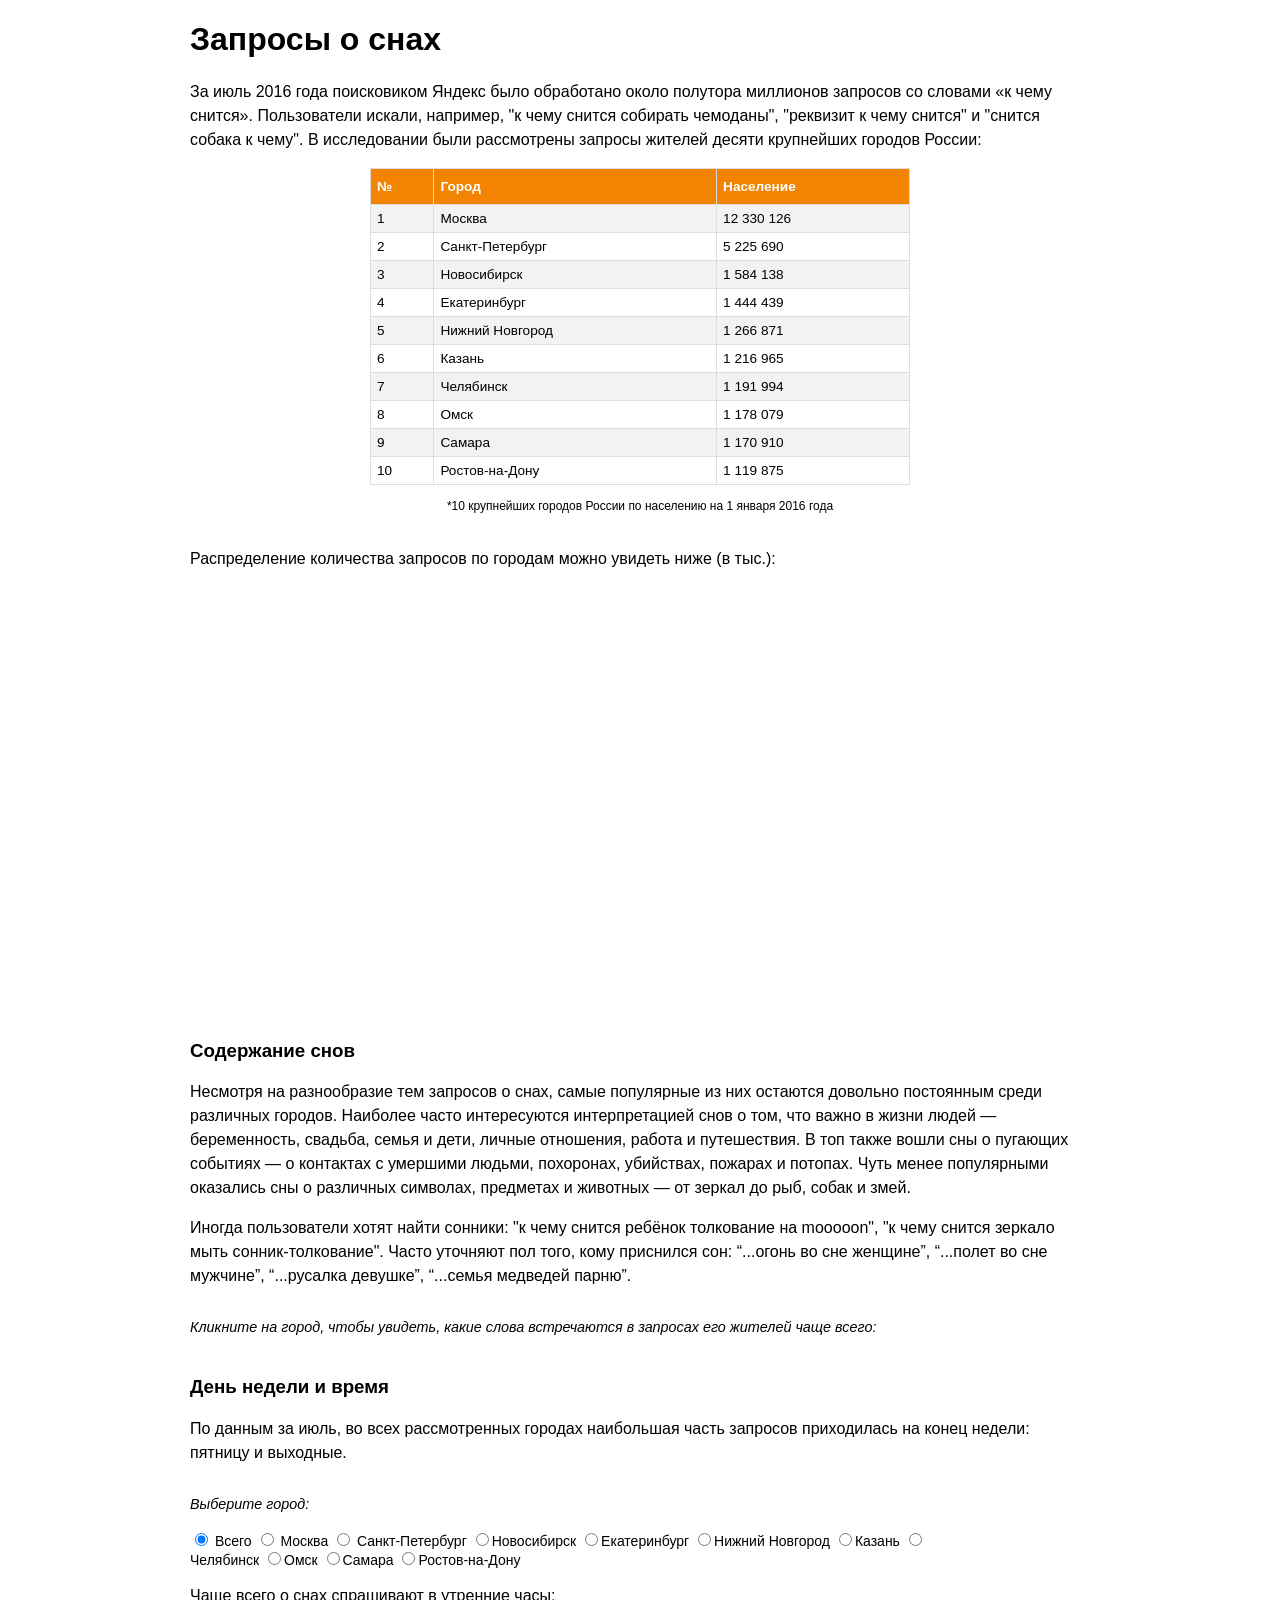
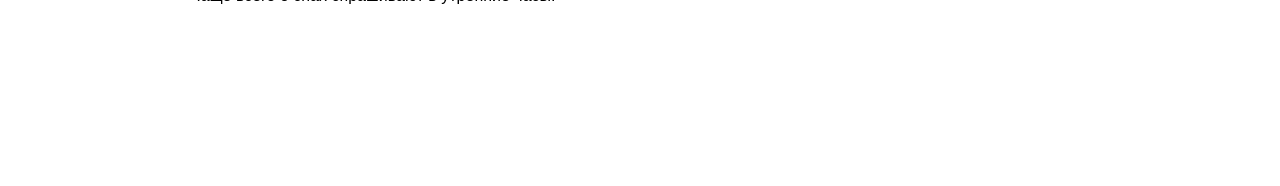
==== index.html @ c7f0e4a9 "Rename page" ====
<!DOCTYPE html>
<html>
<meta charset="utf-8">
<head>
	<link rel="stylesheet" type="text/css" href="dreams.css">
	<title>Запросы о снах</title>
</head>
<body>
<div id="page-wrap">
  <h1>Запросы о снах</h1>
    <p>За июль 2016 года поисковиком Яндекс было обработано около полутора миллионов запросов со словами «к чему снится». Пользователи искали, например, "к чему снится собирать чемоданы", "реквизит к чему снится" и "снится собака к чему". В исследовании были рассмотрены запросы жителей десяти крупнейших городов России:</p>
    <div>
      <table id="city_pop">
        <tr>
          <th>№</th>
          <th>Город</th>
          <th>Население</th>
        </tr>
        <tr>
          <td>1</td>
          <td>Москва</td>
          <td>12 330 126</td>
        </tr>
        <tr>
          <td>2</td>
          <td>Санкт-Петербург</td>
          <td>5 225 690</td>
       </tr>
       <tr>
          <td>3</td>	
          <td>Новосибирск</td>
          <td>1 584 138</td>
        </tr>
        <tr>
          <td>4</td>	
          <td>Екатеринбург</td>
          <td>1 444 439</td>
       </tr>
       <tr>
          <td>5</td> 	
          <td>Нижний Новгород</td>
          <td>1 266 871</td>
        </tr>
        <tr>
          <td>6</td>	
          <td>Казань</td>
          <td>1 216 965</td>
       </tr>
       <tr>
          <td>7</td>	
          <td>Челябинск</td>
          <td>1 191 994</td>
        </tr>
        <tr>
          <td>8</td>	
          <td>Омск</td>
          <td>1 178 079</td>
       </tr>
       <tr>
          <td>9</td>	
          <td>Самара</td>
          <td>1 170 910</td>
        </tr>
        <tr>
          <td>10</td>
          <td>Ростов-на-Дону</td>
          <td>1 119 875</td>
       </tr>
       </table>
       <p id='footnote'>*10 крупнейших городов России по населению на 1 января 2016 года</p>
      </div>
    <p class='space'>Распределение количества запросов по городам можно увидеть ниже (в тыс.):</p>
  <div id = bar_cities>
  <svg width="600" height="430"></svg>
   <script src="https://d3js.org/d3.v4.min.js"></script>
  <script type="text/javascript" src="bars_c.js"></script>
  </div>

   <!-- THERE GOES BAR-CITIES-->
  <h3>Содержание снов</h3>
    <p>Несмотря на разнообразие тем запросов о снах, самые популярные из них остаются довольно постоянным среди различных городов. Наиболее часто интересуются интерпретацией снов о том, что важно в жизни людей — беременность, свадьба, семья и дети, личные отношения, работа и путешествия. В топ также вошли сны о пугающих событиях — о контактах с умершими  людьми, похоронах, убийствах, пожарах и потопах. Чуть менее популярными оказались сны о различных символах, предметах и животных — от зеркал до рыб, собак и змей. </p>
    <p>Иногда пользователи хотят найти сонники: "к чему снится ребёнок толкование на mooooon", "к чему снится зеркало мыть сонник-толкование". Часто уточняют пол того, кому приснился сон: “...огонь во сне женщине”, “...полет во сне мужчине”, “...русалка девушке”, “...семья медведей парню”.</p>

    <p class='choice'>Кликните на город, чтобы увидеть, какие слова встречаются в запросах его жителей чаще всего: </p>
  
  <script src="http://d3js.org/d3.v3.min.js"></script> 
  <div id = "area2">
   <script type="text/javascript" src="word_bubble.js"></script>
     <!-- // <script type="text/javascript" src="wb2.js"></script> -->

  </div>
  <h3 class = 'space'>День недели и время</h3>
    <p>По данным за июль, во всех рассмотренных городах наибольшая часть запросов приходилась на конец недели: пятницу и выходные.</p>
    <p class='choice'>Выберите город:</p>
  <div id = "area1"> 
    <form>
      <label><input type="radio" name="dataset" id="dataset" value="Всего" checked> Всего</label>
      <label><input type="radio" name="dataset" id="dataset" value="Москва"> Москва</label>
      <label><input type="radio" name="dataset" id="dataset" value="Санкт-Петербург"> Санкт-Петербург</label>
      <label><input type="radio" name="dataset" id="dataset" value="Новосибирск" >Новосибирск</label>
      <label><input type="radio" name="dataset" id="dataset" value="Екатеринбург">Екатеринбург</label>
      <label><input type="radio" name="dataset" id="dataset" value="Нижний Новгород">Нижний Новгород</label>
      <label><input type="radio" name="dataset" id="dataset" value="Казань">Казань</label>
      <label><input type="radio" name="dataset" id="dataset" value="Челябинск">Челябинск</label>
      <label><input type="radio" name="dataset" id="dataset" value="Омск">Омск</label>
      <label><input type="radio" name="dataset" id="dataset" value="Самара">Самара</label>
      <label><input type="radio" name="dataset" id="dataset" value="Ростов-на-Дону">Ростов-на-Дону</label>
    
    </form>
   <script type="text/javascript" src="weekday.js"></script> 

  </div>
    <p>Чаще всего о снах спрашивают в утренние часы:</p>

  <svg class="chart"></svg>
  <script type="text/javascript" src="hour_hist.js"></script> 
</div>
</body>
</html>
---- dreams.css ----
#page-wrap{
  width: 900px; 
  margin: 0 auto;
}

p, h1, h3 {
  font-family: "Trebuchet MS", Arial, Helvetica, sans-serif;
}

p{
  line-height: 1.5;
  font-size: 16px;
  width: 100%;
}

h3 {
    page-break-before: always;
}
#footnote{
  font-size: 75%;
  text-align: center;
}

.space{margin-top: 2em; }

.choice{
  font-size: 90%;
  font-style: oblique;
  margin-top: 2em;
}


#city_pop {
    font-family: "Trebuchet MS", Arial, Helvetica, sans-serif;
    font-size: 85%;
    border-collapse: collapse;
    width: 60%;
    margin-left:auto; 
    margin-right:auto;
}

#city_pop td, #city_pop th {
    border: 1px solid #ddd;
    padding: 6px;
}

#city_pop tr:nth-child(even){background-color: #f2f2f2;}

#city_pop tr:hover {background-color: #ddd;}

#city_pop th {
    padding-top: 10px;
    padding-bottom: 10px;
    text-align: left;
    background-color: #F28401;
    color: white;
}

.axis path,
.axis line {
  fill: none;
  stroke: #D4D8DA;
  stroke-width: 1px;
  shape-rendering: crispEdges;
}

.x path {
  display: none;
}
.toolTip {
  position: absolute;
  display: none;
  min-width: 15px;
  height: auto;
  background: none repeat scroll 0 0 snow;
  border: 0 none;
  border-radius: 8px 8px 8px 8px;
  box-shadow: -3px 3px 15px #888888;
  color: black;
  font-family: "Trebuchet MS", Arial, Helvetica, sans-serif;
  font-size: 12px;
  border: 1px solid ;
  padding: 5px;
  text-align: center;
}

.bar {
  fill: darkorange;
}

.bar:hover {
  fill: red;
}

.node {
  cursor: pointer;
}

.node:hover {
  stroke: #000;
  stroke-width: 1.5px;
}

.node--root {
  stroke: #777;
  stroke-width: 2px;
}

.node--leaf {
  fill: white;
}

.label {
  font-family: "Trebuchet MS", Arial, Helvetica, sans-serif;
  font-size: 11px;
  text-anchor: middle;
  text-shadow: 0 1px 0 #fff, 1px 0 0 #fff, -1px 0 0 #fff, 0 -1px 0 #fff;
}
form{
  font-family: "Trebuchet MS", Arial, Helvetica, sans-serif;
  font-size: 14px;
/*  text-align: center;
*/  width: 87%
}
.label,
.node--root,
.node--leaf {
  pointer-events: none;
}
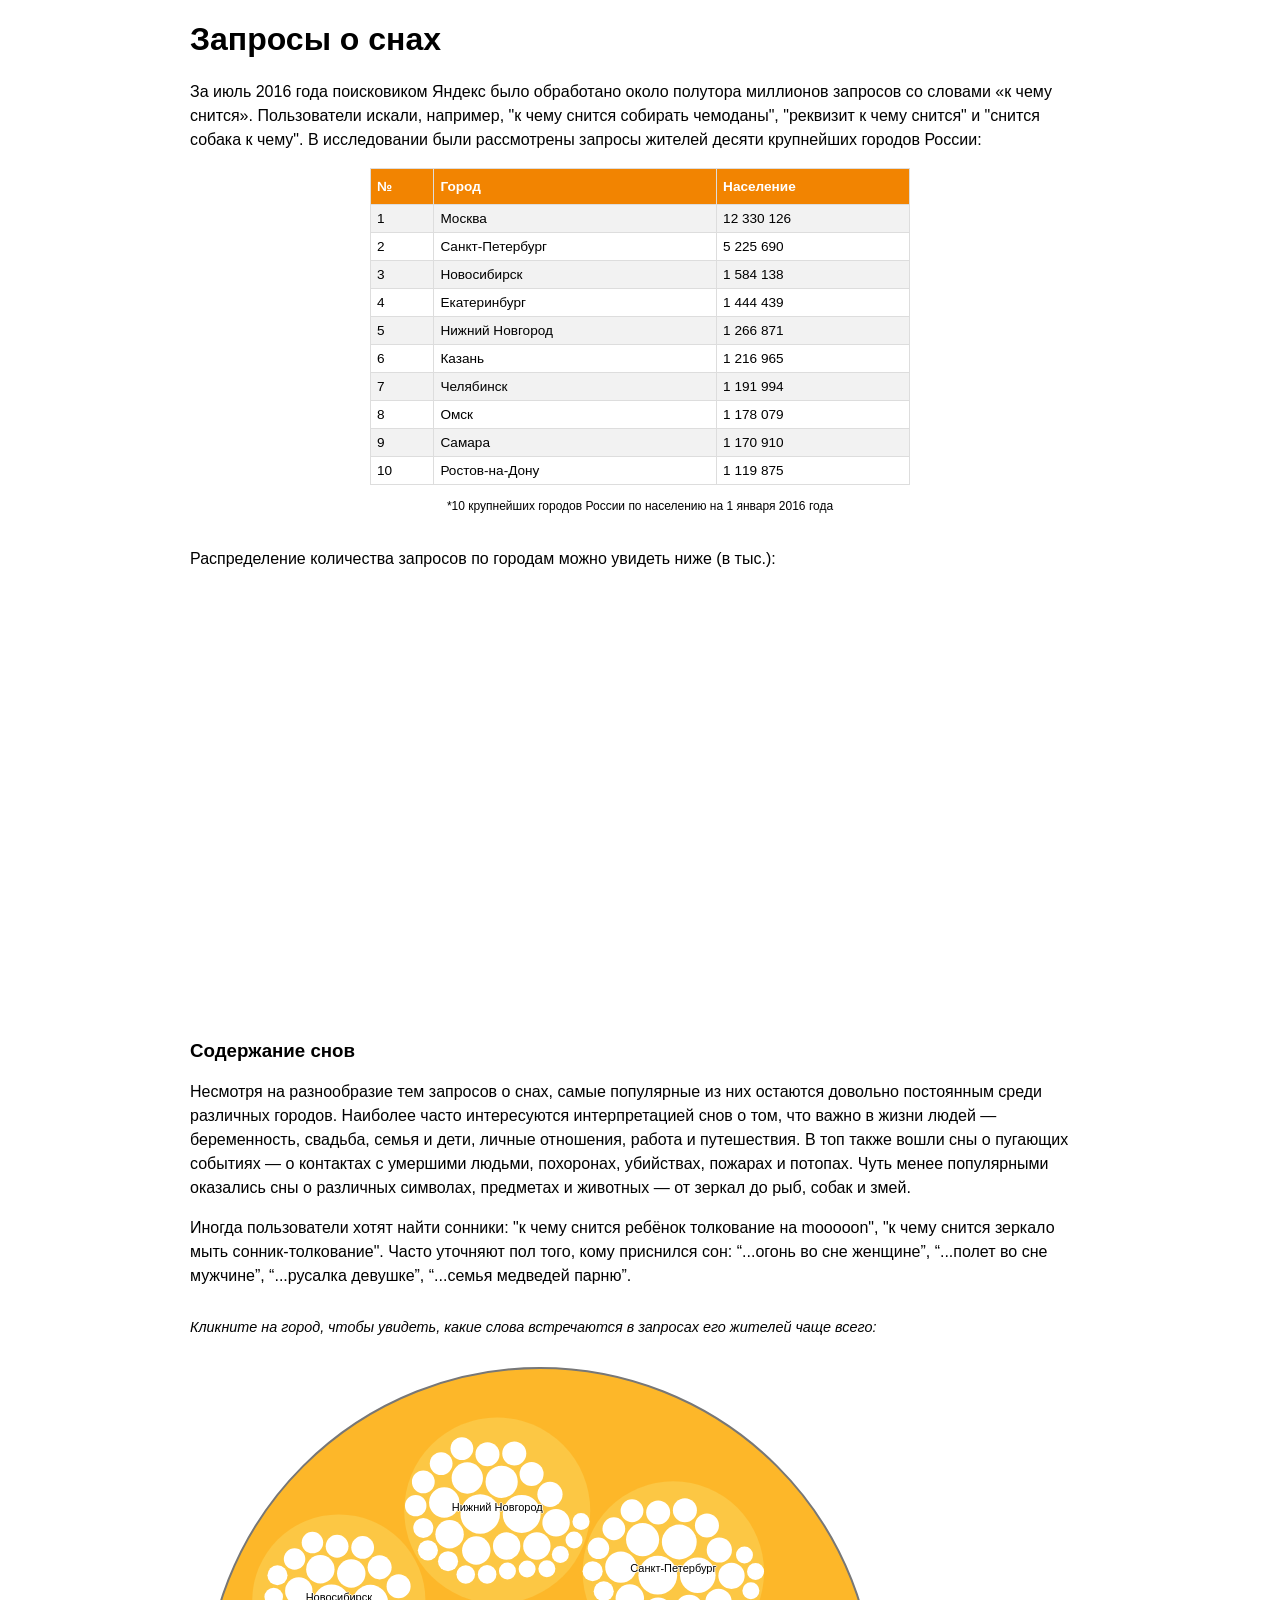
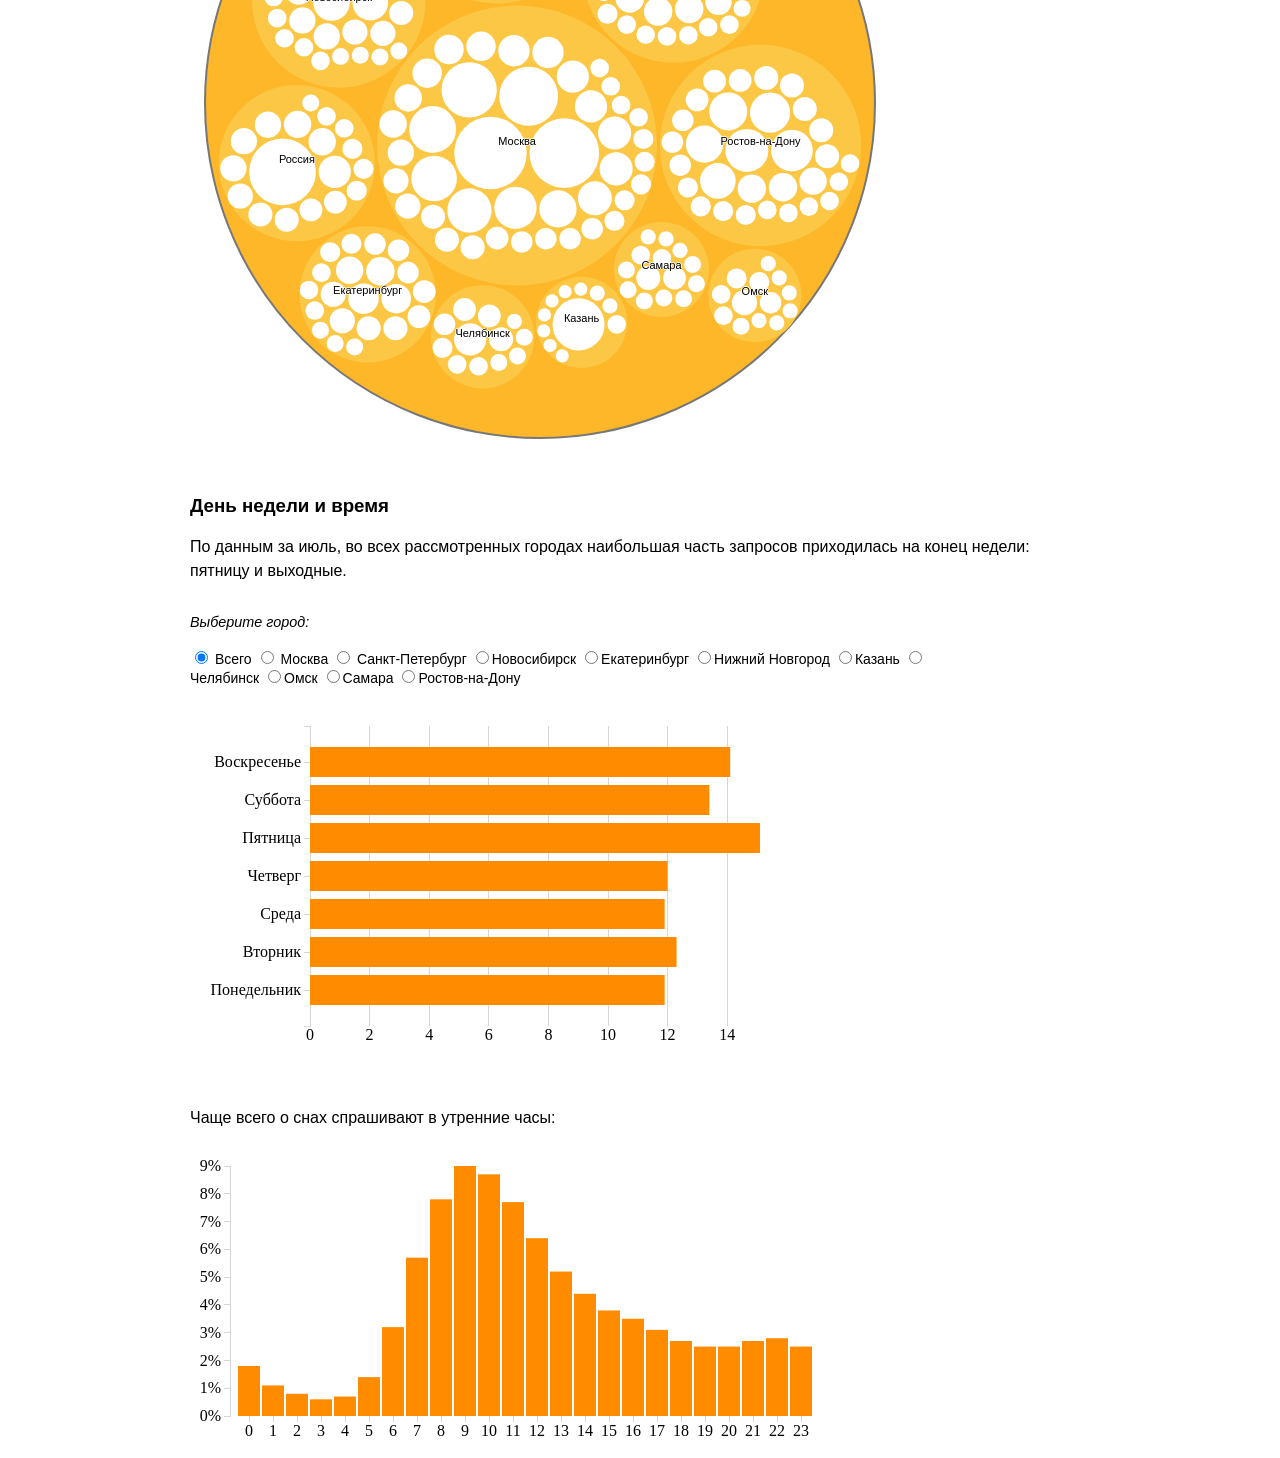
==== commit 261b00ec: "add v3" ====
--- a/index.html
+++ b/index.html
@@ -83,7 +83,7 @@
 
     <p class='choice'>Кликните на город, чтобы увидеть, какие слова встречаются в запросах его жителей чаще всего: </p>
   
-  <script src="http://d3js.org/d3.v3.min.js"></script> 
+  <script src="d3_v3.js"></script> 
   <div id = "area2">
    <script type="text/javascript" src="word_bubble.js"></script>
      <!-- // <script type="text/javascript" src="wb2.js"></script> -->
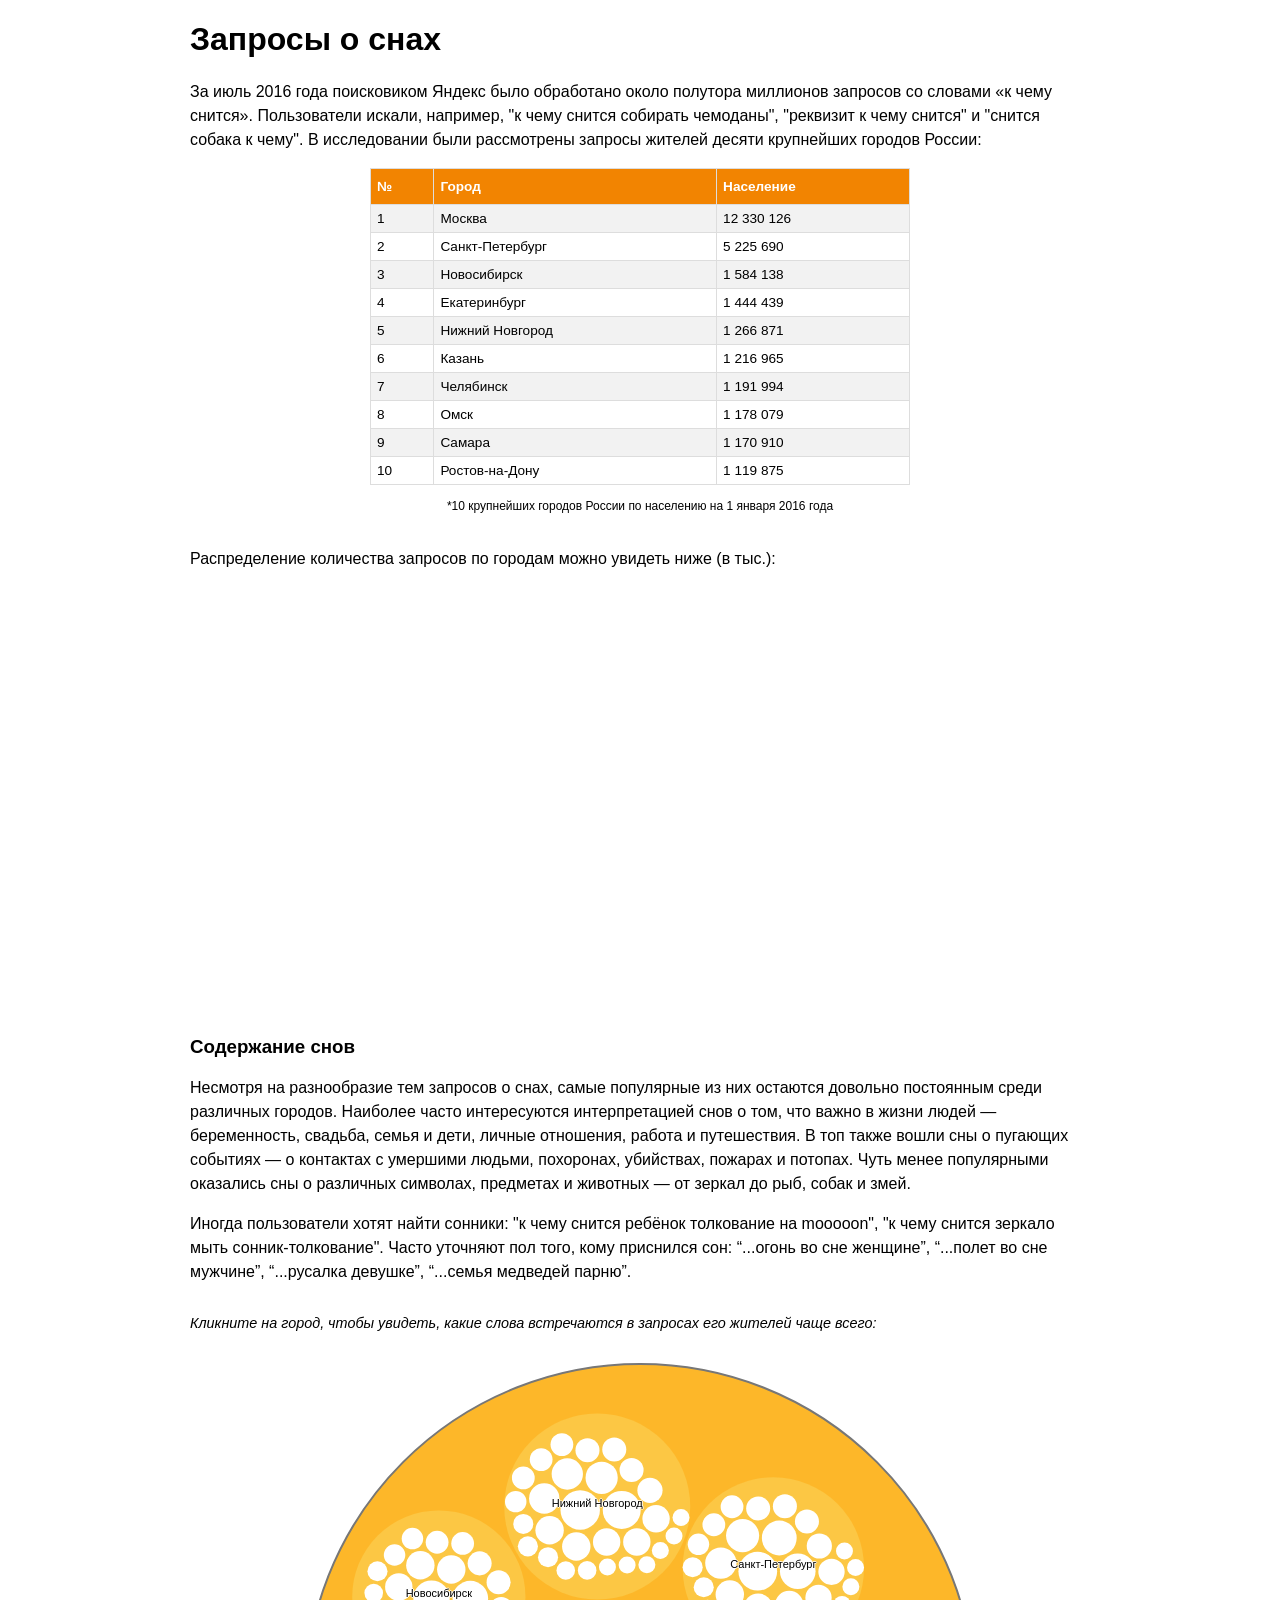
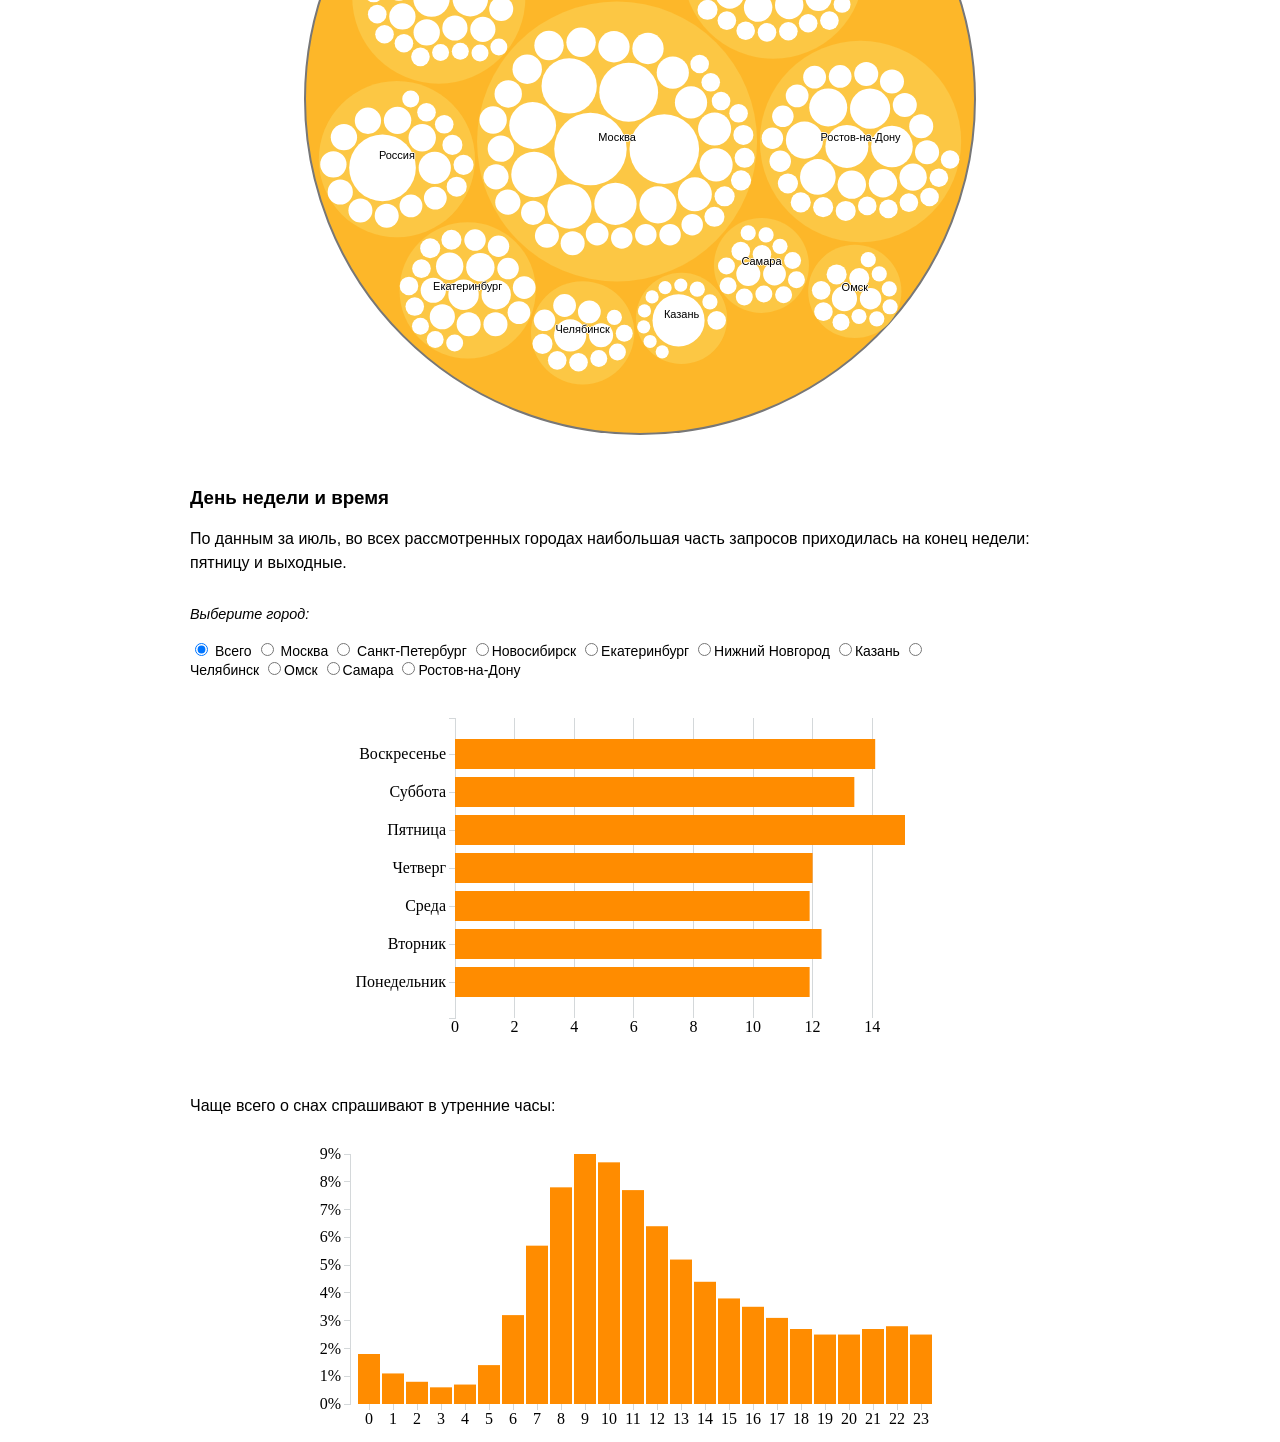
==== commit c8308898: "final center" ====
--- a/index.html
+++ b/index.html
@@ -70,11 +70,10 @@
        <p id='footnote'>*10 крупнейших городов России по населению на 1 января 2016 года</p>
       </div>
     <p class='space'>Распределение количества запросов по городам можно увидеть ниже (в тыс.):</p>
-  <div id = bar_cities>
-  <svg width="600" height="430"></svg>
+  <svg id= "bar_cities" width="600" height="430"></svg>
    <script src="https://d3js.org/d3.v4.min.js"></script>
   <script type="text/javascript" src="bars_c.js"></script>
-  </div>
+
 
    <!-- THERE GOES BAR-CITIES-->
   <h3>Содержание снов</h3>
@@ -86,8 +85,6 @@
   <script src="d3_v3.js"></script> 
   <div id = "area2">
    <script type="text/javascript" src="word_bubble.js"></script>
-     <!-- // <script type="text/javascript" src="wb2.js"></script> -->
-
   </div>
   <h3 class = 'space'>День недели и время</h3>
     <p>По данным за июль, во всех рассмотренных городах наибольшая часть запросов приходилась на конец недели: пятницу и выходные.</p>
--- a/dreams.css
+++ b/dreams.css
@@ -38,6 +38,11 @@
     margin-left:auto; 
     margin-right:auto;
 }
+svg{
+    display: block;
+    margin: auto;
+}
+
 
 #city_pop td, #city_pop th {
     border: 1px solid #ddd;
